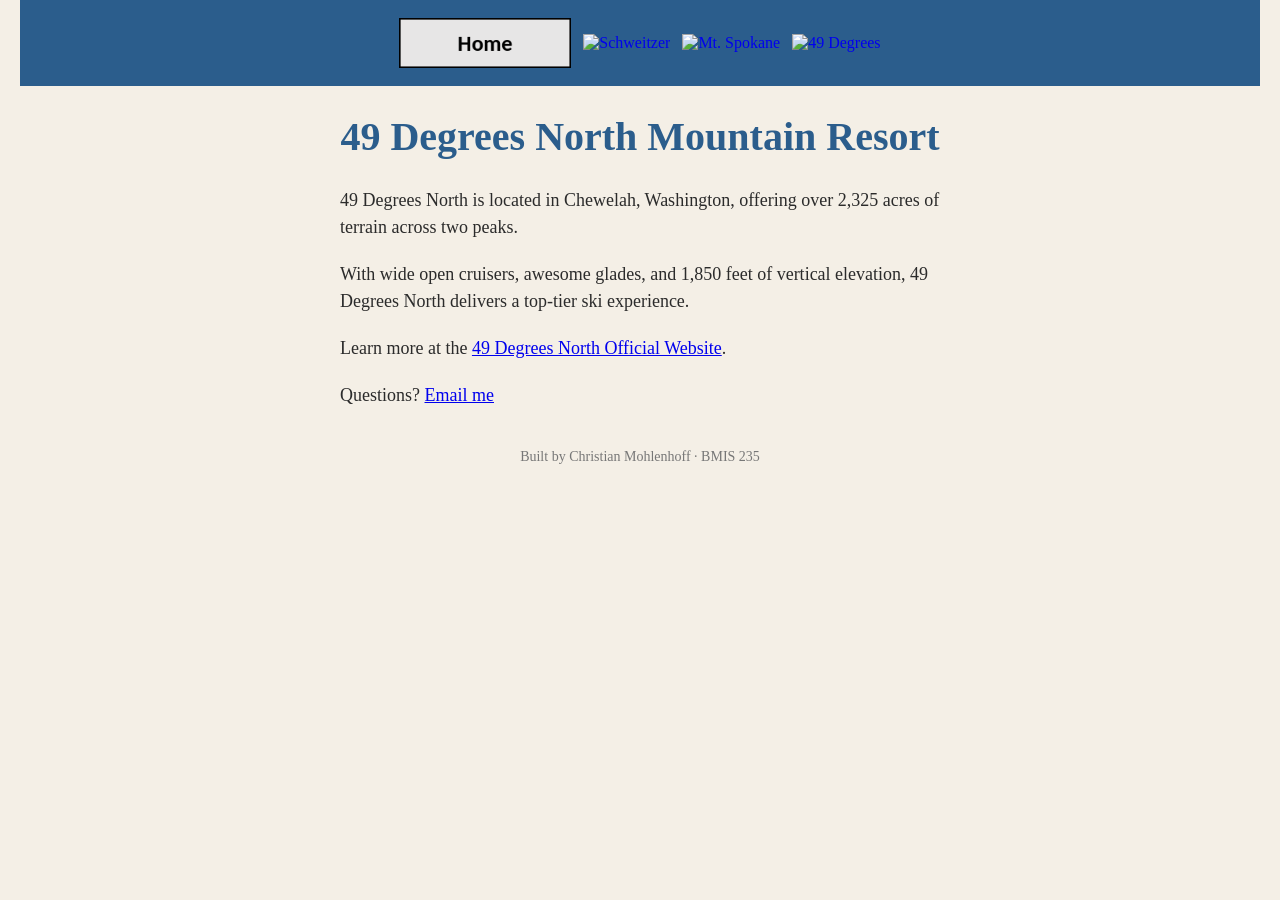
==== fortynine.html @ e196157d "Rename page3 to fortynine" ====
<!DOCTYPE html>
<!--
  Author: Christian Mohlenhoff
  GU username: cmohlenhoff
  Course: BMIS 235 - HTML-3
-->
<html lang="en">
<head>
  <meta charset="utf-8">
  <meta name="author" content="Christian Mohlenhoff">
  <title>49 Degrees North Mountain Resort</title>
  <link rel="stylesheet" href="styles.css">
</head>
<body>

<nav>
  <a href="index.html"><img src="img/home.png" alt="Home"></a>
  <a href="schweitzer.html"><img src="img/schweitzer.png" alt="Schweitzer"></a>
  <a href="spokane.html"><img src="img/spokane.png" alt="Mt. Spokane"></a>
  <a href="fortynine.html"><img src="img/fortynine.png" alt="49 Degrees"></a>
</nav>

<h1>49 Degrees North Mountain Resort</h1>

<p>
  49 Degrees North is located in Chewelah, Washington, offering over 2,325 acres of terrain across two peaks.
</p>
<p>
  With wide open cruisers, awesome glades, and 1,850 feet of vertical elevation, 49 Degrees North delivers a top-tier ski experience.
</p>
<p>
  Learn more at the <a href="https://www.ski49n.com">49 Degrees North Official Website</a>.
</p>
<p>
  Questions? <a href="mailto:cmohlenhoff@zagmail.gonzaga.edu">Email me</a>
</p>

<footer>Built by Christian Mohlenhoff &middot; BMIS 235</footer>

</body>
</html>
---- styles.css ----
/* =====================================================================
   styles.css  ·  YOUR BRAND
   ---------------------------------------------------------------------
   This one file is your brand guide. Every page that links to it gets
   the same font, the same colors and the same spacing.
   Change a color here once, and every page changes.

   Use the same font and colors you picked for your Excel menu images,
   so the menu and the pages look like one brand.
   ===================================================================== */

body {
    font-family: Georgia, "Times New Roman", serif;
    background-color: #f4efe6;
    color: #2b2b2b;
    margin: 0;
    padding: 0 20px 40px 20px;
}

/* the menu at the top of every page */
nav {
    background-color: #2b5d8c;
    padding: 14px;
    text-align: center;
}

/* every image inside the menu is forced to the same height.
   If your images still look different sizes, their WIDTHS are
   different: go back to Excel and make every cell the same size. */
nav img {
    height: 50px;
    margin: 4px;
    vertical-align: middle;
}

/* no underline or border around the image links */
nav a {
    text-decoration: none;
}

h1 {
    color: #2b5d8c;
    text-align: center;
    font-size: 40px;
}

p {
    max-width: 600px;
    margin: 20px auto;
    font-size: 18px;
    line-height: 1.5;
}

footer {
    text-align: center;
    font-size: 14px;
    color: #777777;
    margin-top: 40px;
}
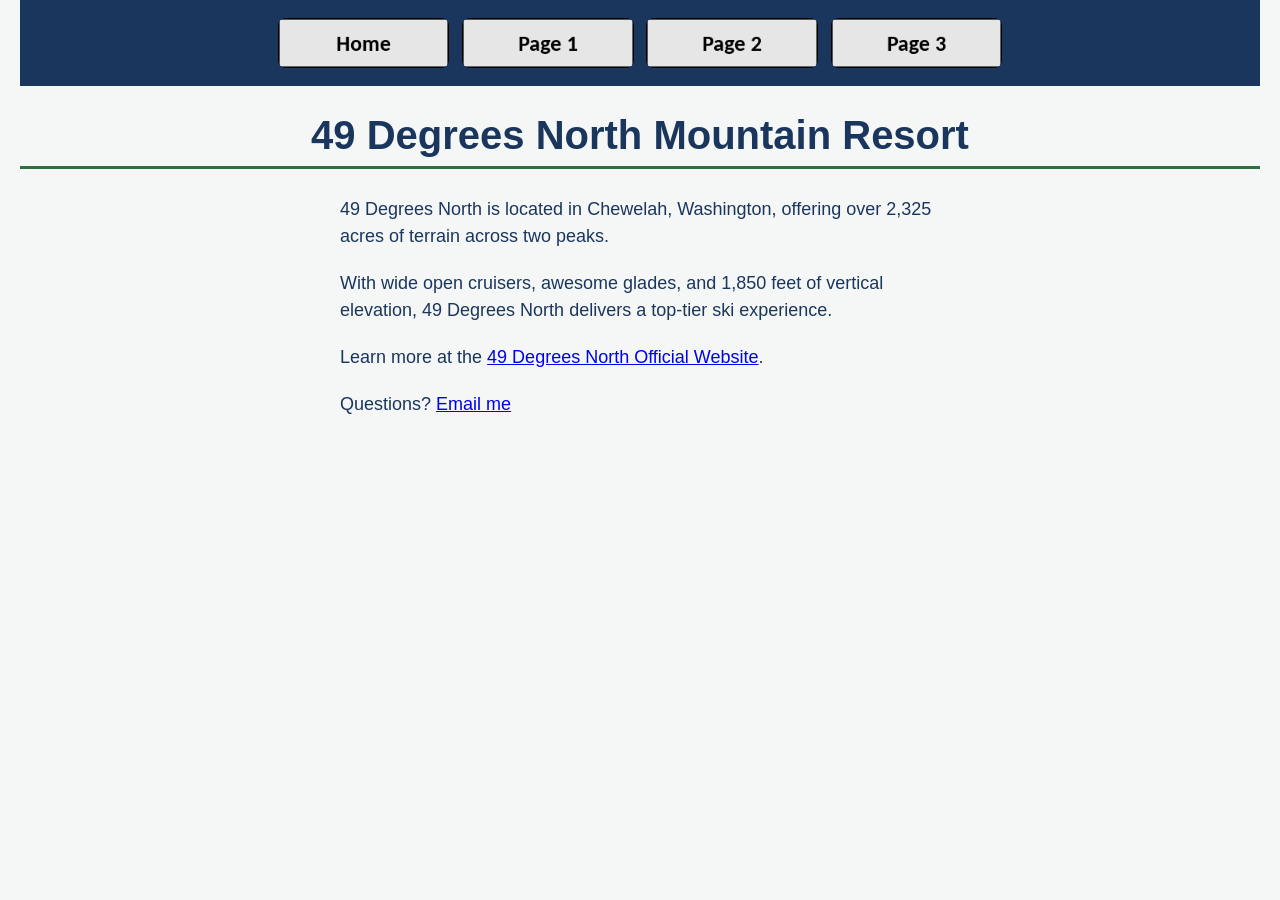
==== commit f404ba92: "Update fortynine.html" ====
--- a/fortynine.html
+++ b/fortynine.html
@@ -16,8 +16,8 @@
 <nav>
   <a href="index.html"><img src="img/home.png" alt="Home"></a>
   <a href="schweitzer.html"><img src="img/schweitzer.png" alt="Schweitzer"></a>
-  <a href="spokane.html"><img src="img/spokane.png" alt="Mt. Spokane"></a>
-  <a href="fortynine.html"><img src="img/fortynine.png" alt="49 Degrees"></a>
+  <a href="spokane.html"><img src="img/mtspokane.png" alt="Mt. Spokane"></a>
+  <a href="fortynine.html"><img src="img/49degrees.png" alt="49 Degrees"></a>
 </nav>
 
 <h1>49 Degrees North Mountain Resort</h1>
@@ -34,8 +34,3 @@
 <p>
   Questions? <a href="mailto:cmohlenhoff@zagmail.gonzaga.edu">Email me</a>
 </p>
-
-<footer>Built by Christian Mohlenhoff &middot; BMIS 235</footer>
-
-</body>
-</html>
--- a/styles.css
+++ b/styles.css
@@ -1,59 +1,62 @@
 /* =====================================================================
-   styles.css  ·  YOUR BRAND
-   ---------------------------------------------------------------------
-   This one file is your brand guide. Every page that links to it gets
-   the same font, the same colors and the same spacing.
-   Change a color here once, and every page changes.
-
-   Use the same font and colors you picked for your Excel menu images,
-   so the menu and the pages look like one brand.
+   styles.css · Inland NW Winter Slopes Brand Guide
    ===================================================================== */
 
 body {
-    font-family: Georgia, "Times New Roman", serif;
-    background-color: #f4efe6;
-    color: #2b2b2b;
-    margin: 0;
-    padding: 0 20px 40px 20px;
+  font-family: 'Trebuchet MS', sans-serif;
+  background-color: #f4f7f6;
+  color: #1b365d;
+  margin: 0;
+  padding: 0 20px 40px 20px;
 }
 
 /* the menu at the top of every page */
 nav {
-    background-color: #2b5d8c;
-    padding: 14px;
-    text-align: center;
+  background-color: #1b365d;
+  padding: 14px;
+  text-align: center;
 }
 
-/* every image inside the menu is forced to the same height.
-   If your images still look different sizes, their WIDTHS are
-   different: go back to Excel and make every cell the same size. */
+/* every image inside the menu is forced to the same height */
 nav img {
-    height: 50px;
-    margin: 4px;
-    vertical-align: middle;
+  height: 50px;
+  margin: 4px;
+  vertical-align: middle;
+  border-radius: 8px;
+}
+
+nav img:hover {
+  transform: translateY(-2px);
+  box-shadow: 0 4px 8px rgba(0,0,0,0.2);
 }
 
 /* no underline or border around the image links */
 nav a {
-    text-decoration: none;
+  text-decoration: none;
+}
+
+a:hover {
+  color: #2e6f40;
 }
 
 h1 {
-    color: #2b5d8c;
-    text-align: center;
-    font-size: 40px;
+  color: #1b365d;
+  text-align: center;
+  font-size: 40px;
+  border-bottom: 3px solid #2e6f40;
+  padding-bottom: 8px;
 }
 
 p {
-    max-width: 600px;
-    margin: 20px auto;
-    font-size: 18px;
-    line-height: 1.5;
+  max-width: 600px;
+  margin: 20px auto;
+  font-size: 18px;
+  line-height: 1.5;
 }
 
 footer {
-    text-align: center;
-    font-size: 14px;
-    color: #777777;
-    margin-top: 40px;
+  text-align: center;
+  margin-top: 40px;
+  font-size: 14px;
+  color: #777;
 }
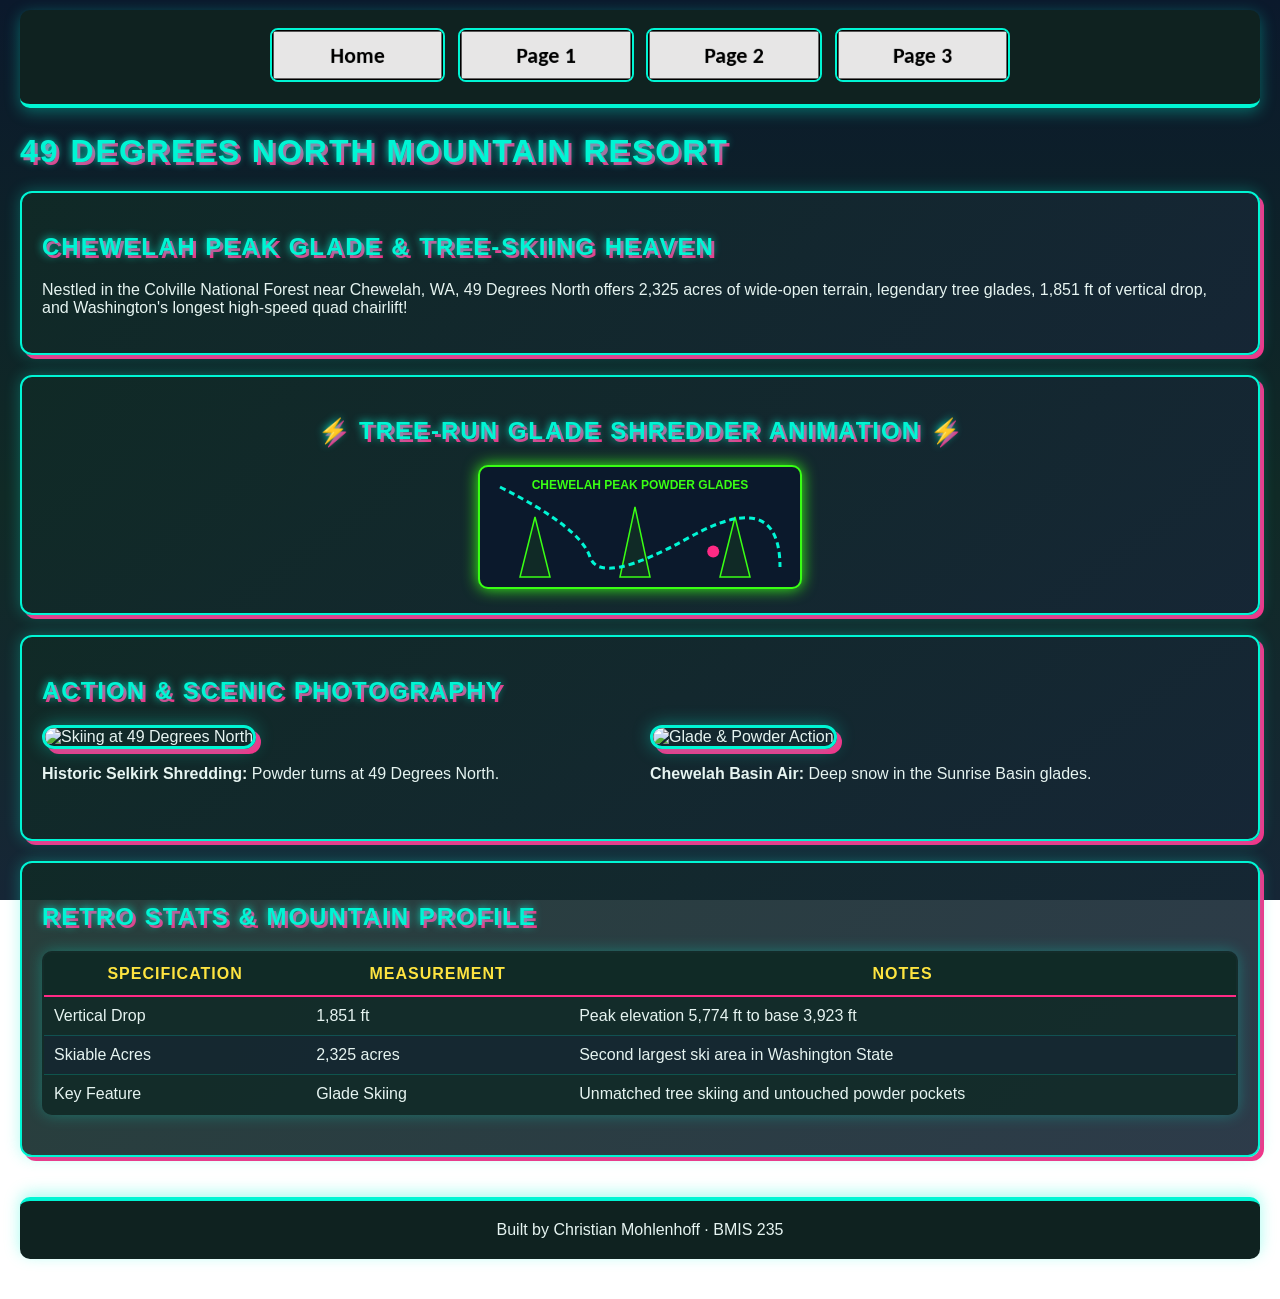
==== commit 231eec48: "Update fortynine.html" ====
--- a/fortynine.html
+++ b/fortynine.html
@@ -8,7 +8,7 @@
 <head>
   <meta charset="utf-8">
   <meta name="author" content="Christian Mohlenhoff">
-  <title>49 Degrees North Mountain Resort</title>
+  <title>49 Degrees North Mountain Resort - 80s PNW Glade Shred</title>
   <link rel="stylesheet" href="styles.css">
 </head>
 <body>
@@ -22,15 +22,78 @@
 
 <h1>49 Degrees North Mountain Resort</h1>
 
-<p>
-  49 Degrees North is located in Chewelah, Washington, offering over 2,325 acres of terrain across two peaks.
-</p>
-<p>
-  With wide open cruisers, awesome glades, and 1,850 feet of vertical elevation, 49 Degrees North delivers a top-tier ski experience.
-</p>
-<p>
-  Learn more at the <a href="https://www.ski49n.com">49 Degrees North Official Website</a>.
-</p>
-<p>
-  Questions? <a href="mailto:cmohlenhoff@zagmail.gonzaga.edu">Email me</a>
-</p>
+<div class="retro-card">
+  <h2>Chewelah Peak Glade &amp; Tree-Skiing Heaven</h2>
+  <p>Nestled in the Colville National Forest near Chewelah, WA, 49 Degrees North offers 2,325 acres of wide-open terrain, legendary tree glades, 1,851 ft of vertical drop, and Washington's longest high-speed quad chairlift!</p>
+</div>
+
+<!-- Animated SVG/CSS Tree-Run Glade Shredder Animation -->
+<div class="retro-card" style="text-align: center;">
+  <h2>⚡ TREE-RUN GLADE SHREDDER ANIMATION ⚡</h2>
+  <svg width="320" height="120" viewBox="0 0 320 120" style="background:#0b192c; border:2px solid #39ff14; border-radius:10px; box-shadow:0 0 15px #39ff14;">
+    <!-- Pine tree forest slalom line -->
+    <polygon points="40,110 55,50 70,110" fill="#102a26" stroke="#39ff14" stroke-width="1.5" />
+    <polygon points="140,110 155,40 170,110" fill="#102a26" stroke="#39ff14" stroke-width="1.5" />
+    <polygon points="240,110 255,50 270,110" fill="#102a26" stroke="#39ff14" stroke-width="1.5" />
+    
+    <!-- Slalom Track -->
+    <path d="M 20 20 Q 100 60 110 90 T 210 70 T 300 100" fill="none" stroke="#00f5d4" stroke-dasharray="6,4" stroke-width="3" />
+
+    <!-- Animated Skier weaving through glades -->
+    <circle cx="100" cy="50" r="6" fill="#ff2a85">
+      <animate attributeName="cx" values="30;100;190;280;30" dur="2.5s" repeatCount="indefinite" />
+      <animate attributeName="cy" values="20;60;70;100;20" dur="2.5s" repeatCount="indefinite" />
+    </circle>
+    
+    <text x="160" y="22" fill="#39ff14" font-family="sans-serif" font-weight="bold" font-size="12" text-anchor="middle">CHEWELAH PEAK POWDER GLADES</text>
+  </svg>
+</div>
+
+<div class="retro-card">
+  <h2>Action & Scenic Photography</h2>
+  <div class="media-grid">
+    <div>
+      <img src="https://upload.wikimedia.org/wikipedia/commons/b/b7/International_Selkirk_Loop_-_Skiing_at_49_Degrees_North_-_NARA_-_7719616.jpg" alt="Skiing at 49 Degrees North" class="mountain-img">
+      <p><b>Historic Selkirk Shredding:</b> Powder turns at 49 Degrees North.</p>
+    </div>
+    <div>
+      <img src="https://upload.wikimedia.org/wikipedia/commons/6/69/Snowboarder_in_halfpipe.jpg" alt="Glade & Powder Action" class="mountain-img">
+      <p><b>Chewelah Basin Air:</b> Deep snow in the Sunrise Basin glades.</p>
+    </div>
+  </div>
+</div>
+
+<div class="retro-card">
+  <h2>Retro Stats & Mountain Profile</h2>
+  <table>
+    <thead>
+      <tr>
+        <th>Specification</th>
+        <th>Measurement</th>
+        <th>Notes</th>
+      </tr>
+    </thead>
+    <tbody>
+      <tr>
+        <td>Vertical Drop</td>
+        <td>1,851 ft</td>
+        <td>Peak elevation 5,774 ft to base 3,923 ft</td>
+      </tr>
+      <tr>
+        <td>Skiable Acres</td>
+        <td>2,325 acres</td>
+        <td>Second largest ski area in Washington State</td>
+      </tr>
+      <tr>
+        <td>Key Feature</td>
+        <td>Glade Skiing</td>
+        <td>Unmatched tree skiing and untouched powder pockets</td>
+      </tr>
+    </tbody>
+  </table>
+</div>
+
+<footer>Built by Christian Mohlenhoff &middot; BMIS 235</footer>
+
+</body>
+</html>
--- a/styles.css
+++ b/styles.css
@@ -1,62 +1,141 @@
 /* =====================================================================
-   styles.css · Inland NW Winter Slopes Brand Guide
+   styles.css · Neon 80s Ski/Snowboard × Pacific Northwest (PNW)
    ===================================================================== */
 
+:root {
+  --neon-cyan: #00f5d4;
+  --hot-magenta: #ff2a85;
+  --electric-lime: #39ff14;
+  --sunset-yellow: #fee440;
+  --pnw-bg: linear-gradient(180deg, #0b192c 0%, #102a26 55%, #162636 100%);
+  --ice-white: #e6f4f1;
+  --slate-panel: rgba(16, 42, 38, 0.9);
+}
+
 body {
-  font-family: 'Trebuchet MS', sans-serif;
-  background-color: #f4f7f6;
-  color: #1b365d;
+  font-family: 'Trebuchet MS', Verdana, sans-serif;
+  background: linear-gradient(180deg, #0b192c 0%, #102a26 55%, #162636 100%);
+  background-attachment: fixed;
+  color: #e6f4f1;
   margin: 0;
   padding: 0 20px 40px 20px;
+  min-height: 100vh;
 }
 
-/* the menu at the top of every page */
+h1, h2, h3, h4, h5, h6 {
+  font-family: 'Trebuchet MS', 'Impact', 'Arial Black', sans-serif;
+  text-transform: uppercase;
+  letter-spacing: 2px;
+  color: #00f5d4;
+  text-shadow: 0 0 8px #00f5d4, 3px 3px 0px #ff2a85;
+}
+
+/* Navigation bar */
 nav {
-  background-color: #1b365d;
+  background: #0f2220;
   padding: 14px;
   text-align: center;
+  border-bottom: 4px solid #00f5d4;
+  box-shadow: 0 4px 15px rgba(0, 245, 212, 0.35);
+  border-radius: 10px;
+  margin-top: 10px;
+  margin-bottom: 25px;
 }
 
-/* every image inside the menu is forced to the same height */
 nav img {
   height: 50px;
   margin: 4px;
-  vertical-align: middle;
+  border: 2px solid #00f5d4;
   border-radius: 8px;
+  transition: all 0.25s ease;
 }
 
-nav img:hover {
-  transform: translateY(-2px);
-  box-shadow: 0 4px 8px rgba(0,0,0,0.2);
+nav a:hover img, nav img:hover {
+  transform: translateY(-3px) scale(1.06);
+  border-color: #ff2a85;
+  box-shadow: 0 0 15px #ff2a85, 0 0 25px #00f5d4;
 }
 
-/* no underline or border around the image links */
-nav a {
+/* Links */
+a {
+  color: #00f5d4;
   text-decoration: none;
+  font-weight: bold;
+  transition: all 0.2s ease;
 }
 
 a:hover {
-  color: #2e6f40;
+  color: #ff2a85;
+  text-shadow: 0 0 8px #ff2a85;
+  text-decoration: underline;
 }
 
-h1 {
-  color: #1b365d;
-  text-align: center;
-  font-size: 40px;
-  border-bottom: 3px solid #2e6f40;
-  padding-bottom: 8px;
+/* Content Cards, Borders & Images */
+.retro-card {
+  background: linear-gradient(135deg, rgba(16, 42, 38, 0.9), rgba(22, 38, 54, 0.9));
+  border: 2px solid #00f5d4;
+  border-radius: 12px;
+  padding: 20px;
+  margin: 20px 0;
+  box-shadow: 0 0 15px rgba(0, 245, 212, 0.3), 4px 4px 0px #ff2a85;
 }
 
-p {
-  max-width: 600px;
-  margin: 20px auto;
-  font-size: 18px;
-  line-height: 1.5;
+.media-grid {
+  display: grid;
+  grid-template-columns: repeat(auto-fit, minmax(280px, 1fr));
+  gap: 20px;
+  margin: 20px 0;
 }
 
+.mountain-img, .media-grid img, .retro-card img, img.action-img {
+  border: 3px solid #00f5d4;
+  border-radius: 12px;
+  box-shadow: 0 0 18px rgba(0, 245, 212, 0.4), 5px 5px 0px #ff2a85;
+  max-width: 100%;
+  height: auto;
+}
+
+/* Tables & Badges */
+table {
+  width: 100%;
+  border-collapse: collapse;
+  margin: 20px 0;
+  background-color: rgba(16, 42, 38, 0.85);
+  border: 2px solid #00f5d4;
+  border-radius: 10px;
+  overflow: hidden;
+  box-shadow: 0 0 15px rgba(0, 245, 212, 0.3);
+}
+
+th {
+  background-color: #102a26;
+  color: #fee440;
+  border-bottom: 2px solid #ff2a85;
+  padding: 12px;
+  text-transform: uppercase;
+  font-family: 'Trebuchet MS', 'Impact', sans-serif;
+  letter-spacing: 1px;
+}
+
+td {
+  padding: 10px;
+  border-bottom: 1px solid rgba(0, 245, 212, 0.2);
+  color: #e6f4f1;
+}
+
+tr:nth-child(even) {
+  background-color: rgba(22, 38, 54, 0.6);
+}
+
+/* Footer */
 footer {
+  margin-top: 40px;
+  padding: 20px;
   text-align: center;
-  margin-top: 40px;
-  font-size: 14px;
-  color: #777;
+  background: #0f2220;
+  border-top: 4px solid #00f5d4;
+  border-radius: 10px;
+  box-shadow: 0 -4px 15px rgba(0, 245, 212, 0.35);
+  color: #e6f4f1;
+  font-family: 'Trebuchet MS', sans-serif;
 }
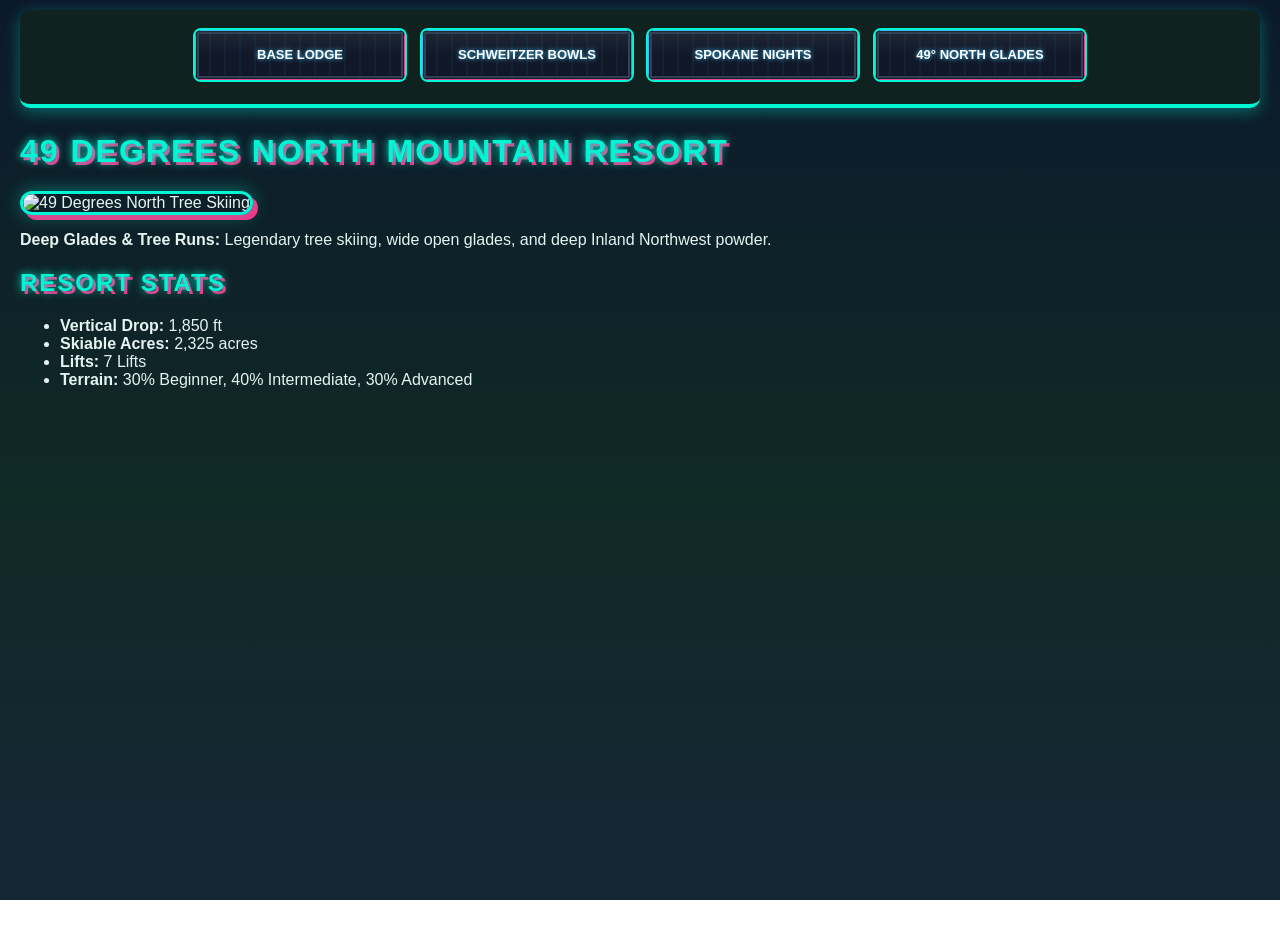
==== commit 1096fa57: "Update fortynine.html" ====
--- a/fortynine.html
+++ b/fortynine.html
@@ -1,99 +1,105 @@
 <!DOCTYPE html>
 <!--
-  Author: Christian Mohlenhoff
-  GU username: cmohlenhoff
-  Course: BMIS 235 - HTML-3
+   Author: Christian Mohlenhoff
+   GU username: cmohlenhoff
+   Course: BMIS 235 - HTML-3
 -->
 <html lang="en">
 <head>
-  <meta charset="utf-8">
-  <meta name="author" content="Christian Mohlenhoff">
-  <title>49 Degrees North Mountain Resort - 80s PNW Glade Shred</title>
-  <link rel="stylesheet" href="styles.css">
+    <meta charset="utf-8">
+    <meta name="author" content="Christian Mohlenhoff">
+    <title>49 Degrees North Mountain Resort - 80s PNW Glade Shred</title>
+    <link rel="stylesheet" href="styles.css">
 </head>
 <body>
 
 <nav>
-  <a href="index.html"><img src="img/home.png" alt="Home"></a>
-  <a href="schweitzer.html"><img src="img/schweitzer.png" alt="Schweitzer"></a>
-  <a href="spokane.html"><img src="img/mtspokane.png" alt="Mt. Spokane"></a>
-  <a href="fortynine.html"><img src="img/49degrees.png" alt="49 Degrees"></a>
+  <a href="index.html"><img src="img/home.png" alt="Base Lodge"></a>
+  <a href="schweitzer.html"><img src="img/schweitzer.png" alt="Schweitzer Bowls"></a>
+  <a href="spokane.html"><img src="img/mtspokane.png" alt="Spokane Nights"></a>
+  <a href="fortynine.html"><img src="img/49degrees.png" alt="49 North Glades"></a>
 </nav>
 
 <h1>49 Degrees North Mountain Resort</h1>
 
-<div class="retro-card">
-  <h2>Chewelah Peak Glade &amp; Tree-Skiing Heaven</h2>
-  <p>Nestled in the Colville National Forest near Chewelah, WA, 49 Degrees North offers 2,325 acres of wide-open terrain, legendary tree glades, 1,851 ft of vertical drop, and Washington's longest high-speed quad chairlift!</p>
-</div>
-
-<!-- Animated SVG/CSS Tree-Run Glade Shredder Animation -->
-<div class="retro-card" style="text-align: center;">
-  <h2>⚡ TREE-RUN GLADE SHREDDER ANIMATION ⚡</h2>
-  <svg width="320" height="120" viewBox="0 0 320 120" style="background:#0b192c; border:2px solid #39ff14; border-radius:10px; box-shadow:0 0 15px #39ff14;">
-    <!-- Pine tree forest slalom line -->
-    <polygon points="40,110 55,50 70,110" fill="#102a26" stroke="#39ff14" stroke-width="1.5" />
-    <polygon points="140,110 155,40 170,110" fill="#102a26" stroke="#39ff14" stroke-width="1.5" />
-    <polygon points="240,110 255,50 270,110" fill="#102a26" stroke="#39ff14" stroke-width="1.5" />
-    
-    <!-- Slalom Track -->
-    <path d="M 20 20 Q 100 60 110 90 T 210 70 T 300 100" fill="none" stroke="#00f5d4" stroke-dasharray="6,4" stroke-width="3" />
-
-    <!-- Animated Skier weaving through glades -->
-    <circle cx="100" cy="50" r="6" fill="#ff2a85">
-      <animate attributeName="cx" values="30;100;190;280;30" dur="2.5s" repeatCount="indefinite" />
-      <animate attributeName="cy" values="20;60;70;100;20" dur="2.5s" repeatCount="indefinite" />
-    </circle>
-    
-    <text x="160" y="22" fill="#39ff14" font-family="sans-serif" font-weight="bold" font-size="12" text-anchor="middle">CHEWELAH PEAK POWDER GLADES</text>
-  </svg>
-</div>
-
-<div class="retro-card">
-  <h2>Action & Scenic Photography</h2>
-  <div class="media-grid">
+<div class="resort-detail">
+  <div class="mountain-grid">
     <div>
-      <img src="https://upload.wikimedia.org/wikipedia/commons/b/b7/International_Selkirk_Loop_-_Skiing_at_49_Degrees_North_-_NARA_-_7719616.jpg" alt="Skiing at 49 Degrees North" class="mountain-img">
-      <p><b>Historic Selkirk Shredding:</b> Powder turns at 49 Degrees North.</p>
+      <img src="https://upload.wikimedia.org/wikipedia/commons/3/37/Tree_Skiing_at_49_Degrees_North.jpg" alt="49 Degrees North Tree Skiing" class="mountain-img">
+      <p><b>Deep Glades &amp; Tree Runs:</b> Legendary tree skiing, wide open glades, and deep Inland Northwest powder.</p>
     </div>
-    <div>
-      <img src="https://upload.wikimedia.org/wikipedia/commons/6/69/Snowboarder_in_halfpipe.jpg" alt="Glade & Powder Action" class="mountain-img">
-      <p><b>Chewelah Basin Air:</b> Deep snow in the Sunrise Basin glades.</p>
+    <div class="stats-box">
+      <h2>Resort Stats</h2>
+      <ul>
+        <li><b>Vertical Drop:</b> 1,850 ft</li>
+        <li><b>Skiable Acres:</b> 2,325 acres</li>
+        <li><b>Lifts:</b> 7 Lifts</li>
+        <li><b>Terrain:</b> 30% Beginner, 40% Intermediate, 30% Advanced</li>
+      </ul>
     </div>
   </div>
 </div>
 
-<div class="retro-card">
-  <h2>Retro Stats & Mountain Profile</h2>
-  <table>
-    <thead>
-      <tr>
-        <th>Specification</th>
-        <th>Measurement</th>
-        <th>Notes</th>
-      </tr>
-    </thead>
-    <tbody>
-      <tr>
-        <td>Vertical Drop</td>
-        <td>1,851 ft</td>
-        <td>Peak elevation 5,774 ft to base 3,923 ft</td>
-      </tr>
-      <tr>
-        <td>Skiable Acres</td>
-        <td>2,325 acres</td>
-        <td>Second largest ski area in Washington State</td>
-      </tr>
-      <tr>
-        <td>Key Feature</td>
-        <td>Glade Skiing</td>
-        <td>Unmatched tree skiing and untouched powder pockets</td>
-      </tr>
-    </tbody>
-  </table>
-</div>
+<script>
+(function generateNavButtons() {
+  const buttonConfigs = [
+    { href: 'index.html', label: 'BASE LODGE' },
+    { href: 'schweitzer.html', label: 'SCHWEITZER BOWLS' },
+    { href: 'spokane.html', label: 'SPOKANE NIGHTS' },
+    { href: 'fortynine.html', label: '49° NORTH GLADES' }
+  ];
 
-<footer>Built by Christian Mohlenhoff &middot; BMIS 235</footer>
+  const navImgs = document.querySelectorAll('nav img');
+  navImgs.forEach((img, index) => {
+    const config = buttonConfigs[index];
+    if (!config) return;
+
+    const canvas = document.createElement('canvas');
+    canvas.width = 210;
+    canvas.height = 50;
+    const ctx = canvas.getContext('2d');
+
+    const grad = ctx.createLinearGradient(0, 0, 0, 50);
+    grad.addColorStop(0, '#1f2937');
+    grad.addColorStop(0.5, '#111827');
+    grad.addColorStop(1, '#0f172a');
+    ctx.fillStyle = grad;
+    ctx.fillRect(0, 0, 210, 50);
+
+    ctx.lineWidth = 2;
+    ctx.strokeStyle = '#38bdf8';
+    ctx.beginPath();
+    ctx.moveTo(0, 50); ctx.lineTo(0, 0); ctx.lineTo(210, 0);
+    ctx.stroke();
+
+    ctx.strokeStyle = '#ec4899';
+    ctx.beginPath();
+    ctx.moveTo(210, 0); ctx.lineTo(210, 50); ctx.lineTo(0, 50);
+    ctx.stroke();
+
+    ctx.strokeStyle = '#334155';
+    ctx.strokeRect(3, 3, 204, 44);
+
+    ctx.strokeStyle = 'rgba(56, 189, 248, 0.12)';
+    ctx.lineWidth = 1;
+    for (let x = 15; x < 210; x += 15) {
+      ctx.beginPath(); ctx.moveTo(x, 4); ctx.lineTo(x, 46); ctx.stroke();
+    }
+
+    ctx.fillStyle = '#ffffff';
+    ctx.shadowColor = '#38bdf8';
+    ctx.shadowBlur = 4;
+    ctx.font = '900 13px "Segoe UI", Arial, sans-serif';
+    ctx.textAlign = 'center';
+    ctx.textBaseline = 'middle';
+    ctx.fillText(config.label, 105, 25);
+
+    img.src = canvas.toDataURL('image/png');
+    img.width = 210;
+    img.height = 50;
+  });
+})();
+</script>
 
 </body>
 </html>
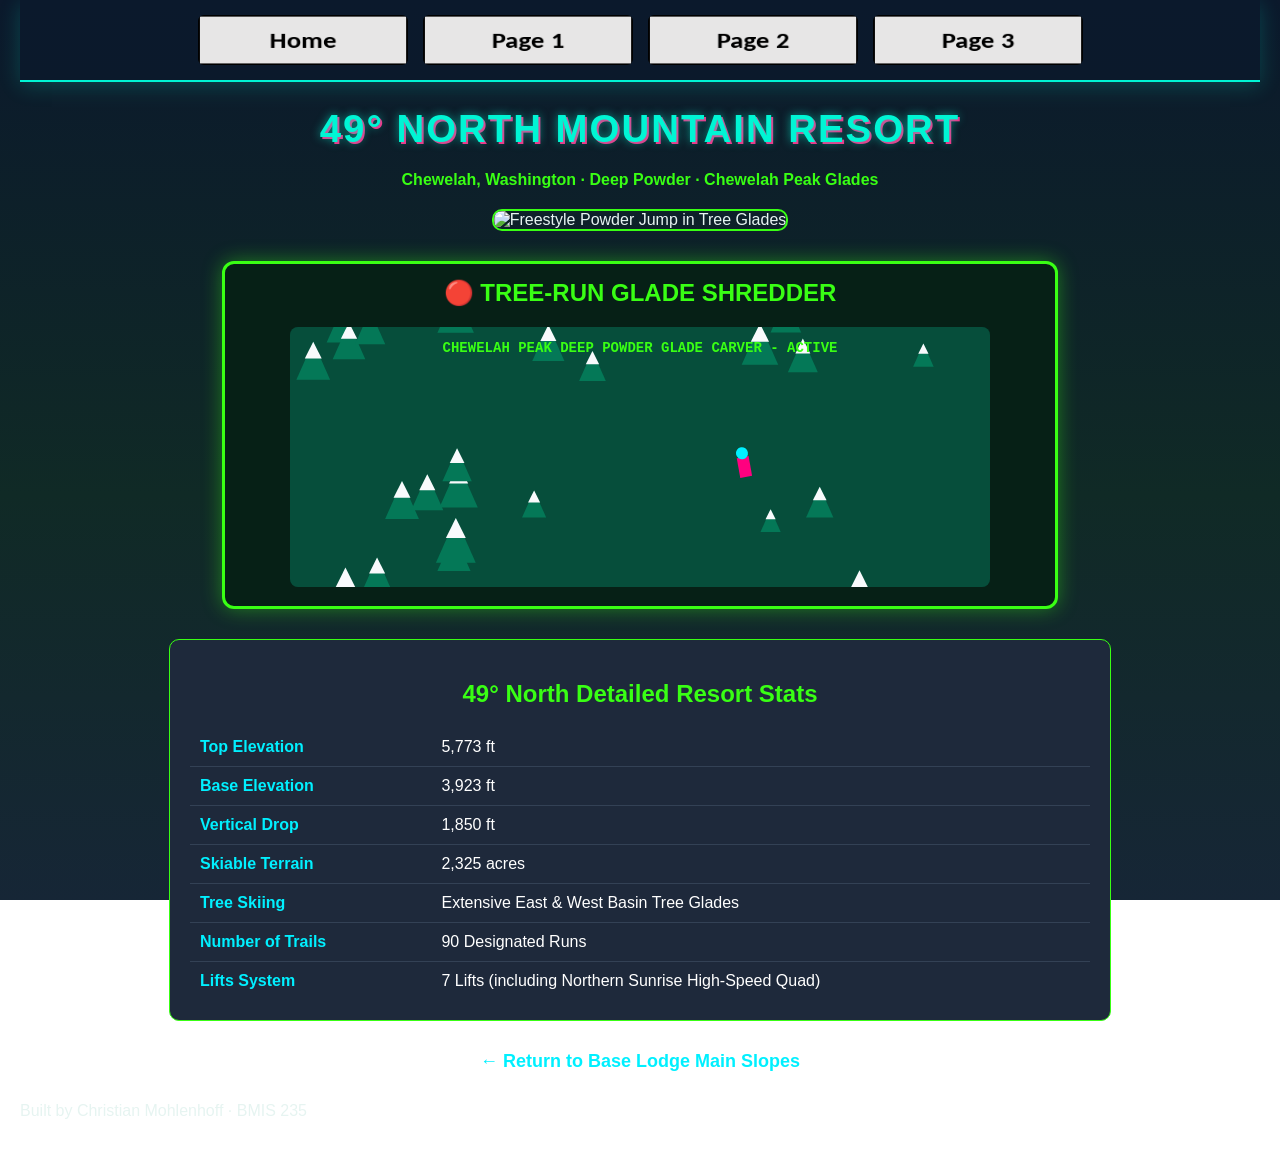
==== commit ff828ef6: "Update fortynine.html" ====
--- a/fortynine.html
+++ b/fortynine.html
@@ -1,105 +1,126 @@
 <!DOCTYPE html>
 <!--
-   Author: Christian Mohlenhoff
-   GU username: cmohlenhoff
-   Course: BMIS 235 - HTML-3
+  Author: Christian Mohlenhoff
+  GU username: cmohlenhoff
+  Course: BMIS 235 - HTML-3
 -->
 <html lang="en">
 <head>
-    <meta charset="utf-8">
-    <meta name="author" content="Christian Mohlenhoff">
-    <title>49 Degrees North Mountain Resort - 80s PNW Glade Shred</title>
-    <link rel="stylesheet" href="styles.css">
+  <meta charset="utf-8">
+  <meta name="author" content="Christian Mohlenhoff">
+  <title>49° North Glades - Inland Northwest Winter Slopes</title>
+  <link rel="stylesheet" href="styles.css">
 </head>
 <body>
 
 <nav>
-  <a href="index.html"><img src="img/home.png" alt="Base Lodge"></a>
-  <a href="schweitzer.html"><img src="img/schweitzer.png" alt="Schweitzer Bowls"></a>
-  <a href="spokane.html"><img src="img/mtspokane.png" alt="Spokane Nights"></a>
-  <a href="fortynine.html"><img src="img/49degrees.png" alt="49 North Glades"></a>
+  <a href="index.html"><img src="img/home.png" alt="Base Lodge" onerror="this.onerror=null;this.src='https://upload.wikimedia.org/wikipedia/commons/e/ea/Freestyle_skiing_jump2.jpg';"></a>
+  <a href="schweitzer.html"><img src="img/schweitzer.png" alt="Schweitzer Bowls" onerror="this.onerror=null;this.src='https://upload.wikimedia.org/wikipedia/commons/e/ea/Freestyle_skiing_jump2.jpg';"></a>
+  <a href="spokane.html"><img src="img/mtspokane.png" alt="Spokane Nights" onerror="this.onerror=null;this.src='https://upload.wikimedia.org/wikipedia/commons/6/69/Snowboarder_in_halfpipe.jpg';"></a>
+  <a href="fortynine.html"><img src="img/49degrees.png" alt="49 North Glades" onerror="this.onerror=null;this.src='https://upload.wikimedia.org/wikipedia/commons/e/ea/Freestyle_skiing_jump2.jpg';"></a>
 </nav>
 
-<h1>49 Degrees North Mountain Resort</h1>
+<h1>49° North Mountain Resort</h1>
+<p style="text-align:center; color:#39ff14; font-weight:bold;">Chewelah, Washington &middot; Deep Powder &middot; Chewelah Peak Glades</p>
 
-<div class="resort-detail">
-  <div class="mountain-grid">
-    <div>
-      <img src="https://upload.wikimedia.org/wikipedia/commons/3/37/Tree_Skiing_at_49_Degrees_North.jpg" alt="49 Degrees North Tree Skiing" class="mountain-img">
-      <p><b>Deep Glades &amp; Tree Runs:</b> Legendary tree skiing, wide open glades, and deep Inland Northwest powder.</p>
-    </div>
-    <div class="stats-box">
-      <h2>Resort Stats</h2>
-      <ul>
-        <li><b>Vertical Drop:</b> 1,850 ft</li>
-        <li><b>Skiable Acres:</b> 2,325 acres</li>
-        <li><b>Lifts:</b> 7 Lifts</li>
-        <li><b>Terrain:</b> 30% Beginner, 40% Intermediate, 30% Advanced</li>
-      </ul>
-    </div>
-  </div>
+<div style="max-width:900px; margin:20px auto; text-align:center;">
+  <img src="https://upload.wikimedia.org/wikipedia/commons/e/ea/Freestyle_skiing_jump2.jpg" alt="Freestyle Powder Jump in Tree Glades" style="width:100%; max-height:400px; object-fit:cover; border-radius:10px; border:2px solid #39ff14;" onerror="this.onerror=null;this.src='https://upload.wikimedia.org/wikipedia/commons/e/ea/Freestyle_skiing_jump2.jpg';">
 </div>
 
-<script>
-(function generateNavButtons() {
-  const buttonConfigs = [
-    { href: 'index.html', label: 'BASE LODGE' },
-    { href: 'schweitzer.html', label: 'SCHWEITZER BOWLS' },
-    { href: 'spokane.html', label: 'SPOKANE NIGHTS' },
-    { href: 'fortynine.html', label: '49° NORTH GLADES' }
-  ];
+<div style="text-align:center; margin:30px auto; max-width:800px; background:#062016; border:3px solid #39ff14; border-radius:12px; padding:15px; box-shadow:0 0 20px rgba(57,255,20,0.4);">
+  <h2 style="color:#39ff14; margin-top:0;">🔴 TREE-RUN GLADE SHREDDER</h2>
+  <canvas id="gladeCanvas" width="700" height="260" style="background:#022c22; border-radius:8px; width:100%; max-width:700px;"></canvas>
+  <script>
+    (function() {
+      const cvs = document.getElementById('gladeCanvas');
+      if (!cvs) return;
+      const ctx = cvs.getContext('2d');
+      let posX = 350;
+      let time = 0;
 
-  const navImgs = document.querySelectorAll('nav img');
-  navImgs.forEach((img, index) => {
-    const config = buttonConfigs[index];
-    if (!config) return;
+      const trees = [];
+      for (let i = 0; i < 25; i++) {
+        trees.push({
+          x: Math.random() * 660 + 20,
+          y: Math.random() * 240,
+          size: Math.random() * 15 + 15
+        });
+      }
 
-    const canvas = document.createElement('canvas');
-    canvas.width = 210;
-    canvas.height = 50;
-    const ctx = canvas.getContext('2d');
+      function render() {
+        time += 0.03;
+        ctx.clearRect(0,0,cvs.width,cvs.height);
 
-    const grad = ctx.createLinearGradient(0, 0, 0, 50);
-    grad.addColorStop(0, '#1f2937');
-    grad.addColorStop(0.5, '#111827');
-    grad.addColorStop(1, '#0f172a');
-    ctx.fillStyle = grad;
-    ctx.fillRect(0, 0, 210, 50);
+        ctx.fillStyle = '#064e3b';
+        ctx.fillRect(0,0,cvs.width,cvs.height);
 
-    ctx.lineWidth = 2;
-    ctx.strokeStyle = '#38bdf8';
-    ctx.beginPath();
-    ctx.moveTo(0, 50); ctx.lineTo(0, 0); ctx.lineTo(210, 0);
-    ctx.stroke();
+        trees.forEach(t => {
+          t.y += 2;
+          if (t.y > cvs.height + 20) {
+            t.y = -20;
+            t.x = Math.random() * 660 + 20;
+          }
 
-    ctx.strokeStyle = '#ec4899';
-    ctx.beginPath();
-    ctx.moveTo(210, 0); ctx.lineTo(210, 50); ctx.lineTo(0, 50);
-    ctx.stroke();
+          ctx.fillStyle = '#047857';
+          ctx.beginPath();
+          ctx.moveTo(t.x, t.y - t.size);
+          ctx.lineTo(t.x - t.size/1.5, t.y + t.size/2);
+          ctx.lineTo(t.x + t.size/1.5, t.y + t.size/2);
+          ctx.fill();
 
-    ctx.strokeStyle = '#334155';
-    ctx.strokeRect(3, 3, 204, 44);
+          ctx.fillStyle = '#f8fafc';
+          ctx.beginPath();
+          ctx.moveTo(t.x, t.y - t.size);
+          ctx.lineTo(t.x - t.size/3, t.y - t.size/3);
+          ctx.lineTo(t.x + t.size/3, t.y - t.size/3);
+          ctx.fill();
+        });
 
-    ctx.strokeStyle = 'rgba(56, 189, 248, 0.12)';
-    ctx.lineWidth = 1;
-    for (let x = 15; x < 210; x += 15) {
-      ctx.beginPath(); ctx.moveTo(x, 4); ctx.lineTo(x, 46); ctx.stroke();
-    }
+        posX += Math.sin(time * 2) * 4;
+        if (posX < 50) posX = 50;
+        if (posX > cvs.width - 50) posX = cvs.width - 50;
 
-    ctx.fillStyle = '#ffffff';
-    ctx.shadowColor = '#38bdf8';
-    ctx.shadowBlur = 4;
-    ctx.font = '900 13px "Segoe UI", Arial, sans-serif';
-    ctx.textAlign = 'center';
-    ctx.textBaseline = 'middle';
-    ctx.fillText(config.label, 105, 25);
+        ctx.save();
+        ctx.translate(posX, 140);
+        ctx.rotate(Math.cos(time * 2) * 0.3);
+        ctx.fillStyle = '#ff007f';
+        ctx.fillRect(-6, -10, 12, 20);
+        ctx.fillStyle = '#00f0ff';
+        ctx.beginPath(); ctx.arc(0, -14, 6, 0, Math.PI*2); ctx.fill();
+        ctx.restore();
 
-    img.src = canvas.toDataURL('image/png');
-    img.width = 210;
-    img.height = 50;
-  });
-})();
-</script>
+        ctx.fillStyle = '#39ff14';
+        ctx.font = 'bold 14px monospace';
+        ctx.textAlign = 'center';
+        ctx.fillText('CHEWELAH PEAK DEEP POWDER GLADE CARVER - ACTIVE', cvs.width / 2, 25);
+
+        requestAnimationFrame(render);
+      }
+      render();
+    })();
+  </script>
+</div>
+
+<div style="max-width:900px; margin:30px auto; color:#fff; background:#1e293b; padding:20px; border-radius:10px; border:1px solid #39ff14;">
+  <h2 style="text-align:center; color:#39ff14;">49° North Detailed Resort Stats</h2>
+  <table style="width:100%; border-collapse:collapse; text-align:left;">
+    <tbody>
+      <tr style="border-bottom:1px solid #334155;"><th style="padding:10px; color:#00f0ff;">Top Elevation</th><td style="padding:10px;">5,773 ft</td></tr>
+      <tr style="border-bottom:1px solid #334155;"><th style="padding:10px; color:#00f0ff;">Base Elevation</th><td style="padding:10px;">3,923 ft</td></tr>
+      <tr style="border-bottom:1px solid #334155;"><th style="padding:10px; color:#00f0ff;">Vertical Drop</th><td style="padding:10px;">1,850 ft</td></tr>
+      <tr style="border-bottom:1px solid #334155;"><th style="padding:10px; color:#00f0ff;">Skiable Terrain</th><td style="padding:10px;">2,325 acres</td></tr>
+      <tr style="border-bottom:1px solid #334155;"><th style="padding:10px; color:#00f0ff;">Tree Skiing</th><td style="padding:10px;">Extensive East &amp; West Basin Tree Glades</td></tr>
+      <tr style="border-bottom:1px solid #334155;"><th style="padding:10px; color:#00f0ff;">Number of Trails</th><td style="padding:10px;">90 Designated Runs</td></tr>
+      <tr><th style="padding:10px; color:#00f0ff;">Lifts System</th><td style="padding:10px;">7 Lifts (including Northern Sunrise High-Speed Quad)</td></tr>
+    </tbody>
+  </table>
+</div>
+
+<div style="text-align:center; margin:30px 0;">
+  <a href="index.html" style="color:#00f0ff; text-decoration:none; font-weight:bold; font-size:18px;">← Return to Base Lodge Main Slopes</a>
+</div>
+
+<footer>Built by Christian Mohlenhoff &middot; BMIS 235</footer>
 
 </body>
 </html>
--- a/styles.css
+++ b/styles.css
@@ -1,6 +1,6 @@
-/* =====================================================================
+/* =========================================================
    styles.css · Neon 80s Ski/Snowboard × Pacific Northwest (PNW)
-   ===================================================================== */
+   ========================================================= */
 
 :root {
   --neon-cyan: #00f5d4;
@@ -22,120 +22,165 @@
   min-height: 100vh;
 }
 
-h1, h2, h3, h4, h5, h6 {
-  font-family: 'Trebuchet MS', 'Impact', 'Arial Black', sans-serif;
-  text-transform: uppercase;
-  letter-spacing: 2px;
-  color: #00f5d4;
-  text-shadow: 0 0 8px #00f5d4, 3px 3px 0px #ff2a85;
-}
-
-/* Navigation bar */
 nav {
-  background: #0f2220;
-  padding: 14px;
-  text-align: center;
-  border-bottom: 4px solid #00f5d4;
-  box-shadow: 0 4px 15px rgba(0, 245, 212, 0.35);
-  border-radius: 10px;
-  margin-top: 10px;
+  display: flex;
+  justify-content: center;
+  align-items: center;
+  gap: 15px;
+  padding: 15px 0;
+  background: rgba(11, 25, 44, 0.85);
+  border-bottom: 2px solid #00f5d4;
+  box-shadow: 0 4px 20px rgba(0, 245, 212, 0.2);
   margin-bottom: 25px;
 }
 
+nav a {
+  text-decoration: none;
+  display: inline-block;
+  transition: transform 0.2s ease, filter 0.2s ease;
+}
+
+nav a:hover {
+  transform: translateY(-3px) scale(1.03);
+  filter: drop-shadow(0 0 8px #ff2a85);
+}
+
 nav img {
+  display: block;
+  width: 210px;
   height: 50px;
-  margin: 4px;
+  border-radius: 6px;
+}
+
+h1 {
+  text-align: center;
+  color: #00f5d4;
+  font-size: 2.4rem;
+  text-transform: uppercase;
+  letter-spacing: 2px;
+  text-shadow: 0 0 10px rgba(0, 245, 212, 0.6), 2px 2px 0px #ff2a85;
+  margin: 10px 0 20px 0;
+}
+
+.showcase {
+  max-width: 740px;
+  margin: 30px auto;
+  background: rgba(15, 23, 42, 0.9);
+  border: 2px solid #ff2a85;
+  border-radius: 12px;
+  padding: 15px;
+  box-shadow: 0 0 25px rgba(255, 42, 133, 0.3), inset 0 0 15px rgba(0, 245, 212, 0.1);
+  text-align: center;
+}
+
+.showcase .arcade-bar {
+  display: flex;
+  justify-content: space-between;
+  align-items: center;
+  background: #0f172a;
+  padding: 10px 15px;
+  border-radius: 8px;
+  margin-bottom: 12px;
+  border: 1px solid #00f5d4;
+  color: #fee440;
+  font-weight: bold;
+  font-family: monospace, monospace;
+}
+
+.showcase .arcade-title {
+  color: #ff2a85;
+  font-size: 1.05rem;
+}
+
+.showcase canvas {
+  display: block;
+  margin: 0 auto;
+  background: #0b192c;
   border: 2px solid #00f5d4;
   border-radius: 8px;
-  transition: all 0.25s ease;
+  box-shadow: 0 0 15px rgba(0, 245, 212, 0.4);
 }
 
-nav a:hover img, nav img:hover {
-  transform: translateY(-3px) scale(1.06);
-  border-color: #ff2a85;
-  box-shadow: 0 0 15px #ff2a85, 0 0 25px #00f5d4;
+.showcase .ski-instructions {
+  margin-top: 12px;
+  font-size: 0.9rem;
+  color: #cbd5e1;
+  line-height: 1.4;
 }
 
-/* Links */
-a {
-  color: #00f5d4;
-  text-decoration: none;
-  font-weight: bold;
-  transition: all 0.2s ease;
-}
-
-a:hover {
-  color: #ff2a85;
-  text-shadow: 0 0 8px #ff2a85;
-  text-decoration: underline;
-}
-
-/* Content Cards, Borders & Images */
-.retro-card {
-  background: linear-gradient(135deg, rgba(16, 42, 38, 0.9), rgba(22, 38, 54, 0.9));
-  border: 2px solid #00f5d4;
-  border-radius: 12px;
-  padding: 20px;
-  margin: 20px 0;
-  box-shadow: 0 0 15px rgba(0, 245, 212, 0.3), 4px 4px 0px #ff2a85;
-}
-
-.media-grid {
+.action-grid {
   display: grid;
   grid-template-columns: repeat(auto-fit, minmax(280px, 1fr));
   gap: 20px;
-  margin: 20px 0;
+  max-width: 1000px;
+  margin: 30px auto;
 }
 
-.mountain-img, .media-grid img, .retro-card img, img.action-img {
-  border: 3px solid #00f5d4;
-  border-radius: 12px;
-  box-shadow: 0 0 18px rgba(0, 245, 212, 0.4), 5px 5px 0px #ff2a85;
-  max-width: 100%;
-  height: auto;
+.action-grid > div {
+  background: rgba(15, 23, 42, 0.85);
+  border: 1px solid #38bdf8;
+  border-radius: 10px;
+  padding: 15px;
+  transition: transform 0.2s ease, box-shadow 0.2s ease;
 }
 
-/* Tables & Badges */
-table {
+.action-grid > div:hover {
+  transform: translateY(-4px);
+  box-shadow: 0 0 15px rgba(56, 189, 248, 0.4);
+}
+
+.action-img {
   width: 100%;
-  border-collapse: collapse;
-  margin: 20px 0;
-  background-color: rgba(16, 42, 38, 0.85);
+  height: 200px;
+  object-fit: cover;
+  border-radius: 8px;
+  border: 1px solid #00f5d4;
+}
+
+.resort-detail {
+  max-width: 1000px;
+  margin: 20px auto;
+}
+
+.mountain-grid {
+  display: grid;
+  grid-template-columns: 2fr 1fr;
+  gap: 20px;
+  align-items: start;
+}
+
+@media (max-width: 768px) {
+  .mountain-grid {
+    grid-template-columns: 1fr;
+  }
+}
+
+.mountain-img {
+  width: 100%;
+  height: 320px;
+  object-fit: cover;
+  border-radius: 10px;
   border: 2px solid #00f5d4;
-  border-radius: 10px;
-  overflow: hidden;
   box-shadow: 0 0 15px rgba(0, 245, 212, 0.3);
 }
 
-th {
-  background-color: #102a26;
-  color: #fee440;
-  border-bottom: 2px solid #ff2a85;
-  padding: 12px;
-  text-transform: uppercase;
-  font-family: 'Trebuchet MS', 'Impact', sans-serif;
-  letter-spacing: 1px;
+.stats-box {
+  background: rgba(15, 23, 42, 0.9);
+  border: 2px solid #ff2a85;
+  border-radius: 10px;
+  padding: 20px;
+  box-shadow: 0 0 15px rgba(255, 42, 133, 0.25);
 }
 
-td {
-  padding: 10px;
-  border-bottom: 1px solid rgba(0, 245, 212, 0.2);
-  color: #e6f4f1;
+.stats-box h2 {
+  color: #ff2a85;
+  margin-top: 0;
+  border-bottom: 1px solid #38bdf8;
+  padding-bottom: 8px;
 }
 
-tr:nth-child(even) {
-  background-color: rgba(22, 38, 54, 0.6);
+.stats-box ul {
+  list-style-type: square;
+  padding-left: 20px;
+  line-height: 1.8;
 }
-
-/* Footer */
-footer {
-  margin-top: 40px;
-  padding: 20px;
-  text-align: center;
-  background: #0f2220;
-  border-top: 4px solid #00f5d4;
-  border-radius: 10px;
-  box-shadow: 0 -4px 15px rgba(0, 245, 212, 0.35);
-  color: #e6f4f1;
-  font-family: 'Trebuchet MS', sans-serif;
-}
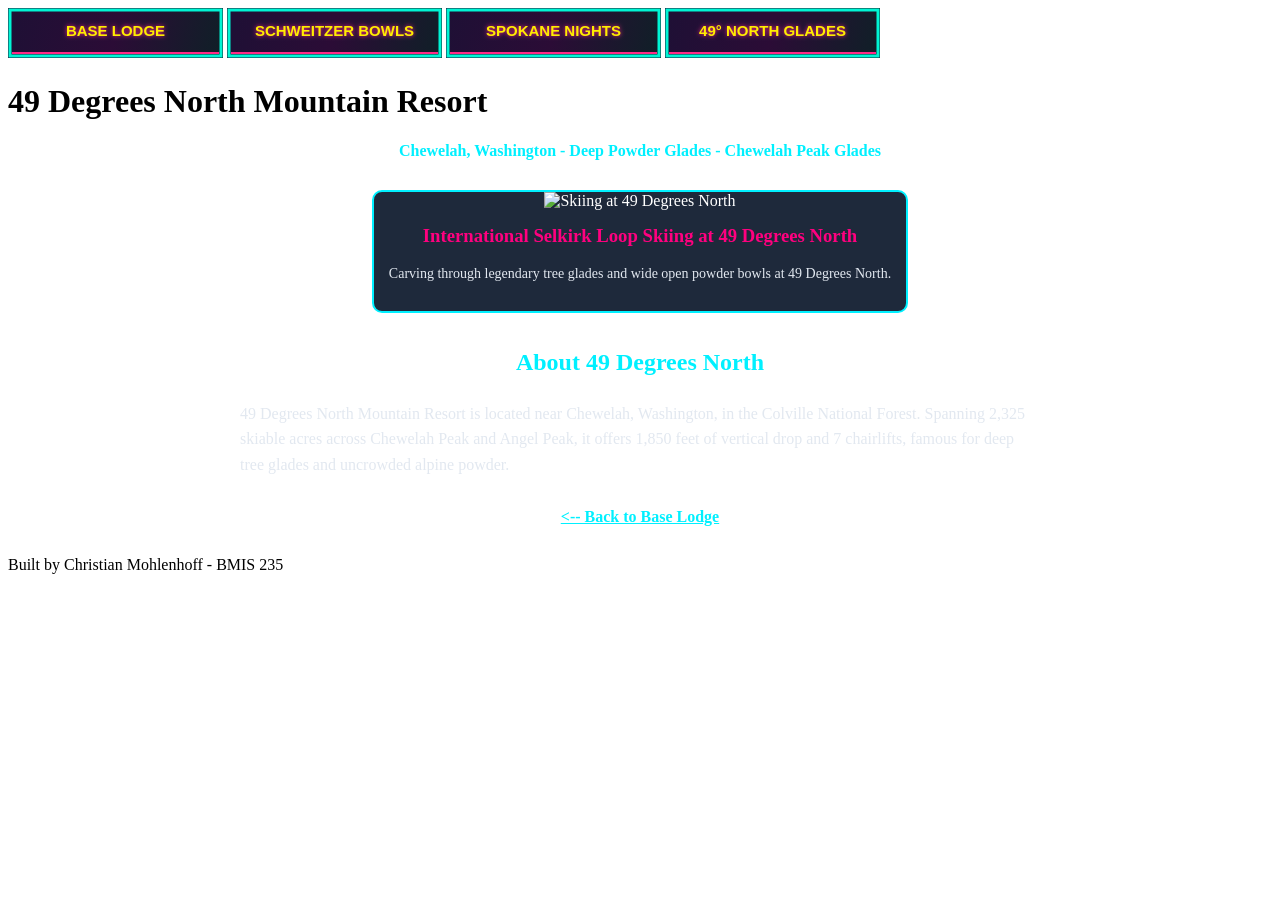
==== commit 892830fd: "Update fortynine.html" ====
--- a/fortynine.html
+++ b/fortynine.html
@@ -8,119 +8,92 @@
 <head>
   <meta charset="utf-8">
   <meta name="author" content="Christian Mohlenhoff">
-  <title>49° North Glades - Inland Northwest Winter Slopes</title>
+  <title>49 North Glades - Inland Northwest Winter Slopes</title>
   <link rel="stylesheet" href="styles.css">
 </head>
 <body>
 
 <nav>
-  <a href="index.html"><img src="img/home.png" alt="Base Lodge" onerror="this.onerror=null;this.src='https://upload.wikimedia.org/wikipedia/commons/e/ea/Freestyle_skiing_jump2.jpg';"></a>
-  <a href="schweitzer.html"><img src="img/schweitzer.png" alt="Schweitzer Bowls" onerror="this.onerror=null;this.src='https://upload.wikimedia.org/wikipedia/commons/e/ea/Freestyle_skiing_jump2.jpg';"></a>
-  <a href="spokane.html"><img src="img/mtspokane.png" alt="Spokane Nights" onerror="this.onerror=null;this.src='https://upload.wikimedia.org/wikipedia/commons/6/69/Snowboarder_in_halfpipe.jpg';"></a>
-  <a href="fortynine.html"><img src="img/49degrees.png" alt="49 North Glades" onerror="this.onerror=null;this.src='https://upload.wikimedia.org/wikipedia/commons/e/ea/Freestyle_skiing_jump2.jpg';"></a>
+  <a href="index.html"><img src="img/home.png" alt="Base Lodge" onerror="this.onerror=null;this.src='https://upload.wikimedia.org/wikipedia/commons/thumb/c/c5/PNW_icon.png/200px-PNW_icon.png';"></a>
+  <a href="schweitzer.html"><img src="img/schweitzer.png" alt="Schweitzer Bowls" onerror="this.onerror=null;this.src='https://upload.wikimedia.org/wikipedia/commons/thumb/c/c5/PNW_icon.png/200px-PNW_icon.png';"></a>
+  <a href="spokane.html"><img src="img/mtspokane.png" alt="Spokane Nights" onerror="this.onerror=null;this.src='https://upload.wikimedia.org/wikipedia/commons/thumb/c/c5/PNW_icon.png/200px-PNW_icon.png';"></a>
+  <a href="fortynine.html"><img src="img/49degrees.png" alt="49 North Glades" onerror="this.onerror=null;this.src='https://upload.wikimedia.org/wikipedia/commons/thumb/c/c5/PNW_icon.png/200px-PNW_icon.png';"></a>
 </nav>
 
-<h1>49° North Mountain Resort</h1>
-<p style="text-align:center; color:#39ff14; font-weight:bold;">Chewelah, Washington &middot; Deep Powder &middot; Chewelah Peak Glades</p>
+<script>
+(function generateNavButtons() {
+  function renderButtons() {
+    const deg = String.fromCharCode(176);
+    const buttons = [
+      { selector: 'a[href="index.html"] img', text: 'BASE LODGE' },
+      { selector: 'a[href="schweitzer.html"] img', text: 'SCHWEITZER BOWLS' },
+      { selector: 'a[href="spokane.html"] img', text: 'SPOKANE NIGHTS' },
+      { selector: 'a[href="fortynine.html"] img', text: '49' + deg + ' NORTH GLADES' }
+    ];
+    buttons.forEach(b => {
+      const imgs = document.querySelectorAll(b.selector);
+      imgs.forEach(img => {
+        const canvas = document.createElement('canvas');
+        canvas.width = 215;
+        canvas.height = 50;
+        const ctx = canvas.getContext('2d');
+        const grad = ctx.createLinearGradient(0, 0, 215, 50);
+        grad.addColorStop(0, '#1e1035');
+        grad.addColorStop(0.5, '#2b0c36');
+        grad.addColorStop(1, '#0f2027');
+        ctx.fillStyle = grad;
+        ctx.fillRect(0, 0, 215, 50);
+        ctx.strokeStyle = '#00f5d4';
+        ctx.lineWidth = 3;
+        ctx.strokeRect(2, 2, 211, 46);
+        ctx.strokeStyle = '#ff2a85';
+        ctx.lineWidth = 2;
+        ctx.beginPath();
+        ctx.moveTo(4, 45);
+        ctx.lineTo(211, 45);
+        ctx.stroke();
+        ctx.fillStyle = '#ffee00';
+        ctx.shadowColor = '#ff2a85';
+        ctx.shadowBlur = 4;
+        ctx.font = 'bold 15px sans-serif';
+        ctx.textAlign = 'center';
+        ctx.textBaseline = 'middle';
+        ctx.fillText(b.text, 107.5, 24);
+        const dataUrl = canvas.toDataURL();
+        img.src = dataUrl;
+        img.removeAttribute('onerror');
+      });
+    });
+  }
+  renderButtons();
+  window.addEventListener('load', renderButtons);
+  document.addEventListener('DOMContentLoaded', renderButtons);
+})();
+</script>
 
-<div style="max-width:900px; margin:20px auto; text-align:center;">
-  <img src="https://upload.wikimedia.org/wikipedia/commons/e/ea/Freestyle_skiing_jump2.jpg" alt="Freestyle Powder Jump in Tree Glades" style="width:100%; max-height:400px; object-fit:cover; border-radius:10px; border:2px solid #39ff14;" onerror="this.onerror=null;this.src='https://upload.wikimedia.org/wikipedia/commons/e/ea/Freestyle_skiing_jump2.jpg';">
+<h1>49 Degrees North Mountain Resort</h1>
+<p style="text-align:center; color:#00f0ff; font-weight:bold;">Chewelah, Washington - Deep Powder Glades - Chewelah Peak Glades</p>
+
+<div class="cards-container" style="display:flex; justify-content:center; gap:20px; flex-wrap:wrap; margin:30px 0;">
+  <div class="card" style="max-width:550px; background:#1e293b; border-radius:10px; overflow:hidden; border:2px solid #00f0ff; color:#fff; text-align:center;">
+    <img src="https://upload.wikimedia.org/wikipedia/commons/b/b7/International_Selkirk_Loop_-_Skiing_at_49_Degrees_North_-_NARA_-_7719616.jpg" alt="Skiing at 49 Degrees North" style="width:100%; height:320px; object-fit:cover;">
+    <div style="padding:15px;">
+      <h3 style="color:#ff007f; margin-top:0;">International Selkirk Loop Skiing at 49 Degrees North</h3>
+      <p style="color:#e2e8f0; font-size:14px;">Carving through legendary tree glades and wide open powder bowls at 49 Degrees North.</p>
+    </div>
+  </div>
 </div>
 
-<div style="text-align:center; margin:30px auto; max-width:800px; background:#062016; border:3px solid #39ff14; border-radius:12px; padding:15px; box-shadow:0 0 20px rgba(57,255,20,0.4);">
-  <h2 style="color:#39ff14; margin-top:0;">🔴 TREE-RUN GLADE SHREDDER</h2>
-  <canvas id="gladeCanvas" width="700" height="260" style="background:#022c22; border-radius:8px; width:100%; max-width:700px;"></canvas>
-  <script>
-    (function() {
-      const cvs = document.getElementById('gladeCanvas');
-      if (!cvs) return;
-      const ctx = cvs.getContext('2d');
-      let posX = 350;
-      let time = 0;
-
-      const trees = [];
-      for (let i = 0; i < 25; i++) {
-        trees.push({
-          x: Math.random() * 660 + 20,
-          y: Math.random() * 240,
-          size: Math.random() * 15 + 15
-        });
-      }
-
-      function render() {
-        time += 0.03;
-        ctx.clearRect(0,0,cvs.width,cvs.height);
-
-        ctx.fillStyle = '#064e3b';
-        ctx.fillRect(0,0,cvs.width,cvs.height);
-
-        trees.forEach(t => {
-          t.y += 2;
-          if (t.y > cvs.height + 20) {
-            t.y = -20;
-            t.x = Math.random() * 660 + 20;
-          }
-
-          ctx.fillStyle = '#047857';
-          ctx.beginPath();
-          ctx.moveTo(t.x, t.y - t.size);
-          ctx.lineTo(t.x - t.size/1.5, t.y + t.size/2);
-          ctx.lineTo(t.x + t.size/1.5, t.y + t.size/2);
-          ctx.fill();
-
-          ctx.fillStyle = '#f8fafc';
-          ctx.beginPath();
-          ctx.moveTo(t.x, t.y - t.size);
-          ctx.lineTo(t.x - t.size/3, t.y - t.size/3);
-          ctx.lineTo(t.x + t.size/3, t.y - t.size/3);
-          ctx.fill();
-        });
-
-        posX += Math.sin(time * 2) * 4;
-        if (posX < 50) posX = 50;
-        if (posX > cvs.width - 50) posX = cvs.width - 50;
-
-        ctx.save();
-        ctx.translate(posX, 140);
-        ctx.rotate(Math.cos(time * 2) * 0.3);
-        ctx.fillStyle = '#ff007f';
-        ctx.fillRect(-6, -10, 12, 20);
-        ctx.fillStyle = '#00f0ff';
-        ctx.beginPath(); ctx.arc(0, -14, 6, 0, Math.PI*2); ctx.fill();
-        ctx.restore();
-
-        ctx.fillStyle = '#39ff14';
-        ctx.font = 'bold 14px monospace';
-        ctx.textAlign = 'center';
-        ctx.fillText('CHEWELAH PEAK DEEP POWDER GLADE CARVER - ACTIVE', cvs.width / 2, 25);
-
-        requestAnimationFrame(render);
-      }
-      render();
-    })();
-  </script>
+<div style="max-width:800px; margin:0 auto; color:#e2e8f0; line-height:1.6;">
+  <h2 style="color:#00f0ff; text-align:center;">About 49 Degrees North</h2>
+  <p>49 Degrees North Mountain Resort is located near Chewelah, Washington, in the Colville National Forest. Spanning 2,325 skiable acres across Chewelah Peak and Angel Peak, it offers 1,850 feet of vertical drop and 7 chairlifts, famous for deep tree glades and uncrowded alpine powder.</p>
 </div>
 
-<div style="max-width:900px; margin:30px auto; color:#fff; background:#1e293b; padding:20px; border-radius:10px; border:1px solid #39ff14;">
-  <h2 style="text-align:center; color:#39ff14;">49° North Detailed Resort Stats</h2>
-  <table style="width:100%; border-collapse:collapse; text-align:left;">
-    <tbody>
-      <tr style="border-bottom:1px solid #334155;"><th style="padding:10px; color:#00f0ff;">Top Elevation</th><td style="padding:10px;">5,773 ft</td></tr>
-      <tr style="border-bottom:1px solid #334155;"><th style="padding:10px; color:#00f0ff;">Base Elevation</th><td style="padding:10px;">3,923 ft</td></tr>
-      <tr style="border-bottom:1px solid #334155;"><th style="padding:10px; color:#00f0ff;">Vertical Drop</th><td style="padding:10px;">1,850 ft</td></tr>
-      <tr style="border-bottom:1px solid #334155;"><th style="padding:10px; color:#00f0ff;">Skiable Terrain</th><td style="padding:10px;">2,325 acres</td></tr>
-      <tr style="border-bottom:1px solid #334155;"><th style="padding:10px; color:#00f0ff;">Tree Skiing</th><td style="padding:10px;">Extensive East &amp; West Basin Tree Glades</td></tr>
-      <tr style="border-bottom:1px solid #334155;"><th style="padding:10px; color:#00f0ff;">Number of Trails</th><td style="padding:10px;">90 Designated Runs</td></tr>
-      <tr><th style="padding:10px; color:#00f0ff;">Lifts System</th><td style="padding:10px;">7 Lifts (including Northern Sunrise High-Speed Quad)</td></tr>
-    </tbody>
-  </table>
+<div style="text-align:center; margin:30px 0; color:#cbd5e1;">
+  <p><a href="index.html" style="color:#00f0ff; font-weight:bold;">&lt;-- Back to Base Lodge</a></p>
 </div>
 
-<div style="text-align:center; margin:30px 0;">
-  <a href="index.html" style="color:#00f0ff; text-decoration:none; font-weight:bold; font-size:18px;">← Return to Base Lodge Main Slopes</a>
-</div>
-
-<footer>Built by Christian Mohlenhoff &middot; BMIS 235</footer>
+<footer>Built by Christian Mohlenhoff - BMIS 235</footer>
 
 </body>
 </html>
--- a/styles.css
+++ b/styles.css
@@ -1,186 +1,54 @@
-/* =========================================================
-   styles.css · Neon 80s Ski/Snowboard × Pacific Northwest (PNW)
-   ========================================================= */
 
-:root {
-  --neon-cyan: #00f5d4;
-  --hot-magenta: #ff2a85;
-  --electric-lime: #39ff14;
-  --sunset-yellow: #fee440;
-  --pnw-bg: linear-gradient(180deg, #0b192c 0%, #102a26 55%, #162636 100%);
-  --ice-white: #e6f4f1;
-  --slate-panel: rgba(16, 42, 38, 0.9);
+
+.pnw-hero-banner {
+  width: 100%;
+  margin: 10px 0 22px 0;
+  display: block;
 }
 
-body {
-  font-family: 'Trebuchet MS', Verdana, sans-serif;
-  background: linear-gradient(180deg, #0b192c 0%, #102a26 55%, #162636 100%);
-  background-attachment: fixed;
-  color: #e6f4f1;
-  margin: 0;
-  padding: 0 20px 40px 20px;
-  min-height: 100vh;
-}
-
-nav {
-  display: flex;
-  justify-content: center;
-  align-items: center;
-  gap: 15px;
-  padding: 15px 0;
-  background: rgba(11, 25, 44, 0.85);
-  border-bottom: 2px solid #00f5d4;
-  box-shadow: 0 4px 20px rgba(0, 245, 212, 0.2);
-  margin-bottom: 25px;
-}
-
-nav a {
-  text-decoration: none;
-  display: inline-block;
-  transition: transform 0.2s ease, filter 0.2s ease;
-}
-
-nav a:hover {
-  transform: translateY(-3px) scale(1.03);
-  filter: drop-shadow(0 0 8px #ff2a85);
-}
-
-nav img {
+.pnw-pano-img {
+  width: 100%;
+  height: 230px;
+  object-fit: cover;
+  object-position: center 40%;
+  border-radius: 12px;
+  border: 3px solid #00f5d4;
+  box-shadow: 0 0 20px rgba(0, 245, 212, 0.45), 5px 5px 0px #ff2a85;
+  margin: 10px 0 22px 0;
   display: block;
-  width: 210px;
-  height: 50px;
-  border-radius: 6px;
-}
-
-h1 {
-  text-align: center;
-  color: #00f5d4;
-  font-size: 2.4rem;
-  text-transform: uppercase;
-  letter-spacing: 2px;
-  text-shadow: 0 0 10px rgba(0, 245, 212, 0.6), 2px 2px 0px #ff2a85;
-  margin: 10px 0 20px 0;
 }
 
 .showcase {
-  max-width: 740px;
-  margin: 30px auto;
-  background: rgba(15, 23, 42, 0.9);
-  border: 2px solid #ff2a85;
+  max-height: 500px;
+  background: rgba(16, 42, 38, 0.9);
+  border: 2px solid #00f5d4;
+  box-shadow: 0 0 15px rgba(0, 245, 212, 0.3);
   border-radius: 12px;
   padding: 15px;
-  box-shadow: 0 0 25px rgba(255, 42, 133, 0.3), inset 0 0 15px rgba(0, 245, 212, 0.1);
-  text-align: center;
+  margin: 20px 0;
+  box-sizing: border-box;
 }
 
-.showcase .arcade-bar {
-  display: flex;
-  justify-content: space-between;
-  align-items: center;
-  background: #0f172a;
-  padding: 10px 15px;
-  border-radius: 8px;
-  margin-bottom: 12px;
-  border: 1px solid #00f5d4;
-  color: #fee440;
+.game-btn {
+  background: #1e1035;
+  color: #00f5d4;
+  border: 2px solid #00f5d4;
+  border-radius: 6px;
+  padding: 8px 14px;
   font-weight: bold;
-  font-family: monospace, monospace;
+  cursor: pointer;
+  transition: all 0.2s ease;
 }
 
-.showcase .arcade-title {
-  color: #ff2a85;
-  font-size: 1.05rem;
+.game-btn:hover {
+  background: #ff2a85;
+  color: #ffffff;
+  border-color: #ffee00;
+  box-shadow: 0 0 10px #ff2a85;
 }
 
-.showcase canvas {
-  display: block;
-  margin: 0 auto;
-  background: #0b192c;
-  border: 2px solid #00f5d4;
-  border-radius: 8px;
-  box-shadow: 0 0 15px rgba(0, 245, 212, 0.4);
+.highlight-btn {
+  background: #ff2a85;
+  color: #ffee00;
+  border: 2px solid #ffee00;
 }
-
-.showcase .ski-instructions {
-  margin-top: 12px;
-  font-size: 0.9rem;
-  color: #cbd5e1;
-  line-height: 1.4;
-}
-
-.action-grid {
-  display: grid;
-  grid-template-columns: repeat(auto-fit, minmax(280px, 1fr));
-  gap: 20px;
-  max-width: 1000px;
-  margin: 30px auto;
-}
-
-.action-grid > div {
-  background: rgba(15, 23, 42, 0.85);
-  border: 1px solid #38bdf8;
-  border-radius: 10px;
-  padding: 15px;
-  transition: transform 0.2s ease, box-shadow 0.2s ease;
-}
-
-.action-grid > div:hover {
-  transform: translateY(-4px);
-  box-shadow: 0 0 15px rgba(56, 189, 248, 0.4);
-}
-
-.action-img {
-  width: 100%;
-  height: 200px;
-  object-fit: cover;
-  border-radius: 8px;
-  border: 1px solid #00f5d4;
-}
-
-.resort-detail {
-  max-width: 1000px;
-  margin: 20px auto;
-}
-
-.mountain-grid {
-  display: grid;
-  grid-template-columns: 2fr 1fr;
-  gap: 20px;
-  align-items: start;
-}
-
-@media (max-width: 768px) {
-  .mountain-grid {
-    grid-template-columns: 1fr;
-  }
-}
-
-.mountain-img {
-  width: 100%;
-  height: 320px;
-  object-fit: cover;
-  border-radius: 10px;
-  border: 2px solid #00f5d4;
-  box-shadow: 0 0 15px rgba(0, 245, 212, 0.3);
-}
-
-.stats-box {
-  background: rgba(15, 23, 42, 0.9);
-  border: 2px solid #ff2a85;
-  border-radius: 10px;
-  padding: 20px;
-  box-shadow: 0 0 15px rgba(255, 42, 133, 0.25);
-}
-
-.stats-box h2 {
-  color: #ff2a85;
-  margin-top: 0;
-  border-bottom: 1px solid #38bdf8;
-  padding-bottom: 8px;
-}
-
-.stats-box ul {
-  list-style-type: square;
-  padding-left: 20px;
-  line-height: 1.8;
-}
